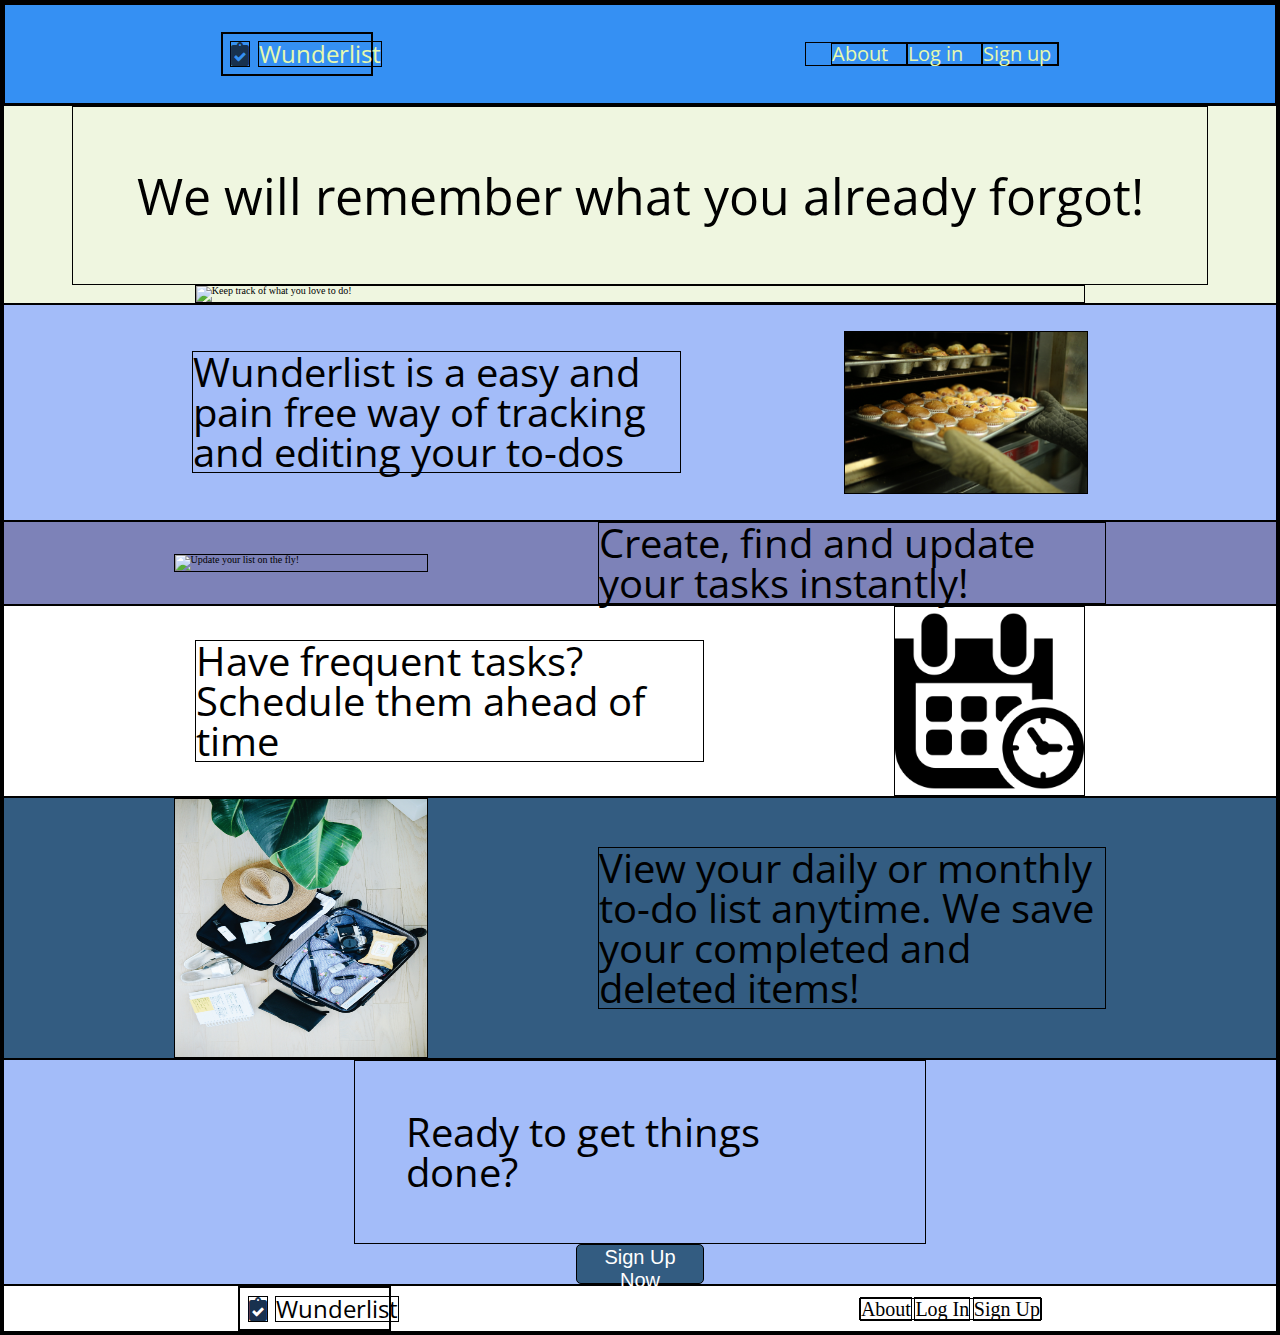
==== index.html @ e2b95564 "footer added" ====
<!doctype html>

<html lang="en">
<head>
  <meta charset="utf-8">
  <meta name="viewport" content="width=device-width, initial-scale=1.0">
  <title>Wunderlist</title>
  <link href="css/index.css" rel="stylesheet">
  <link href="https://cdnjs.cloudflare.com/ajax/libs/font-awesome/5.9.0/css/all.min.css" rel="stylesheet">
  <link href="https://fonts.googleapis.com/css?family=Nunito|Open+Sans&display=swap" rel="stylesheet">  
  <!--[if lt IE 9]>
    <script src="https://cdnjs.cloudflare.com/ajax/libs/html5shiv/3.7.3/html5shiv.js"></script>
  <![endif]-->
  </head>
<div class="container">
    <div class="sticky-nav">
        <div class="navcontainer">
            <div class="logo">
            <a href="index.html"><i class="fas fa-clipboard-check"></i><h1>Wunderlist</h1></a>
            </div>  
            <nav>
                <a href='#'>About</a>
                <a href='#'>Log in</a>
                <a href='#'>Sign up</a>
            </nav>
        </div>
    </div>
    <header>
        <h1>We will remember what you already forgot!</h1>
        <img src="img/stars.jpg" alt="Keep track of what you love to do!">
    </header>
    <section class="about">
        <h2>Wunderlist is a easy and pain free way of tracking and editing your to-dos</h2>
        <img src="img/muffins.jpg" alt="Make sure you get your activities done!">
    </section>
    <section class="info">
        <img src="img/phone.jpg" alt="Update your list on the fly!">
        <h2> Create, find and update your tasks instantly!</h2>        
    </section>
    <section class="schedule">
        <h2>Have frequent tasks? Schedule them ahead of time</h2>
        <img src='img/date-and-time.png' alt="Event coming up, schedule it.">
    </section class="display">
    <section class="display">    
        <img src="img/packing.jpg" alt="See what changes you made to your list.">
        <h2>View your daily or monthly to-do list anytime. We save your completed and deleted items! </h2>
    </section>
    <section class="sign-up">
        <h2>Ready to get things done?</h2>
        <button>Sign Up Now</button>
    </section>
    <footer>
        <div class="logo">
            <a href="index.html"><i class="fas fa-clipboard-check"></i><h1>Wunderlist</h1></a>
        </div>
        <nav>
            <a href='#'>About</a>
            <a href='#'>Log In</a>
            <a href='#'>Sign Up</a>          
        </nav>
    </footer>
</div>
---- css/index.css ----
/* http://meyerweb.com/eric/tools/css/reset/ 
   v2.0 | 20110126
   License: none (public domain)
*/
html,
body,
div,
span,
applet,
object,
iframe,
h1,
h2,
h3,
h4,
h5,
h6,
p,
blockquote,
pre,
a,
abbr,
acronym,
address,
big,
cite,
code,
del,
dfn,
em,
img,
ins,
kbd,
q,
s,
samp,
small,
strike,
strong,
sub,
sup,
tt,
var,
b,
u,
i,
center,
dl,
dt,
dd,
ol,
ul,
li,
fieldset,
form,
label,
legend,
table,
caption,
tbody,
tfoot,
thead,
tr,
th,
td,
article,
aside,
canvas,
details,
embed,
figure,
figcaption,
footer,
header,
hgroup,
menu,
nav,
output,
ruby,
section,
summary,
time,
mark,
audio,
video {
  margin: 0;
  padding: 0;
  border: 0;
  font-size: 100%;
  font: inherit;
  vertical-align: baseline;
}
/* HTML5 display-role reset for older browsers */
article,
aside,
details,
figcaption,
figure,
footer,
header,
hgroup,
menu,
nav,
section {
  display: block;
}
body {
  line-height: 1;
}
ol,
ul {
  list-style: none;
}
blockquote,
q {
  quotes: none;
}
blockquote:before,
blockquote:after,
q:before,
q:after {
  content: '';
  content: none;
}
table {
  border-collapse: collapse;
  border-spacing: 0;
}
* {
  box-sizing: border-box;
}
html {
  font-size: 62.5%;
}
.container {
  width: 100%;
  margin: 0 auto;
}
h1,
h2,
h3,
h4,
h5 {
  font-family: 'Open Sans', sans-serif;
}
* {
  border: 1px black solid !important;
}
.sticky-nav {
  position: sticky;
  top: 0;
}
.navcontainer {
  display: flex;
  justify-content: space-around;
  align-items: center;
  width: 100%;
  height: 10rem;
  background-color: #3590F3;
}
.navcontainer nav {
  display: flex;
  justify-content: flex-end;
  align-items: center;
  width: 20%;
  font-size: 2rem;
  text-decoration: none;
}
.navcontainer nav a {
  width: 30%;
  text-decoration: none;
  color: #E6F9AF;
  font-family: 'Open Sans', sans-serif;
}
.navcontainer .logo {
  width: 12%;
}
.navcontainer .logo h1 {
  font-size: x-large;
  color: #E6F9AF;
}
.navcontainer .logo a {
  text-decoration: none;
  display: flex;
  justify-content: space-evenly;
  align-items: center;
  font-family: 'Open Sans', sans-serif;
}
.navcontainer .logo i {
  color: #18314F;
  margin: 5%;
  font-size: x-large;
}
footer {
  display: flex;
  justify-content: space-around;
  align-items: center;
}
footer a {
  font-size: 2rem;
  text-decoration: none;
  color: black;
}
footer .logo {
  width: 12%;
}
footer .logo h1 {
  font-size: x-large;
  color: black;
}
footer .logo a {
  text-decoration: none;
  display: flex;
  justify-content: space-evenly;
  align-items: center;
  font-family: 'Open Sans', sans-serif;
}
footer .logo i {
  color: #18314F;
  margin: 5%;
  font-size: x-large;
}
header {
  display: flex;
  flex-direction: column;
  align-items: center;
  background-color: #EFF6E0;
}
header h1 {
  font-size: 5rem;
  padding: 5%;
  color: black;
  font-family: 'Open Sans', sans-serif;
}
header img {
  width: 70%;
}
.about {
  display: flex;
  justify-content: space-evenly;
  align-items: center;
  background-color: #A3BCF9;
  padding: 2%;
}
.about img {
  width: 20%;
}
.about h2 {
  font-size: 4rem;
  width: 40%;
}
.info {
  display: flex;
  justify-content: space-evenly;
  align-items: center;
  background-color: #7D82B8;
}
.info img {
  width: 20%;
}
.info h2 {
  font-size: 4rem;
  width: 40%;
}
.schedule {
  display: flex;
  justify-content: space-evenly;
  align-items: center;
}
.schedule img {
  width: 15%;
}
.schedule h2 {
  font-size: 4rem;
  width: 40%;
}
.display {
  display: flex;
  justify-content: space-evenly;
  align-items: center;
  background-color: #335C81;
}
.display img {
  width: 20%;
  height: 26rem;
}
.display h2 {
  font-size: 4rem;
  width: 40%;
}
.sign-up {
  display: flex;
  flex-direction: column;
  align-items: center;
  background-color: #A3BCF9;
}
.sign-up h2 {
  font-size: 4rem;
  width: 45%;
  padding: 4%;
}
.sign-up button {
  background-color: #335C81;
  width: 10%;
  color: white;
  font-size: 2rem;
  border-radius: 5px;
  height: 4rem;
}
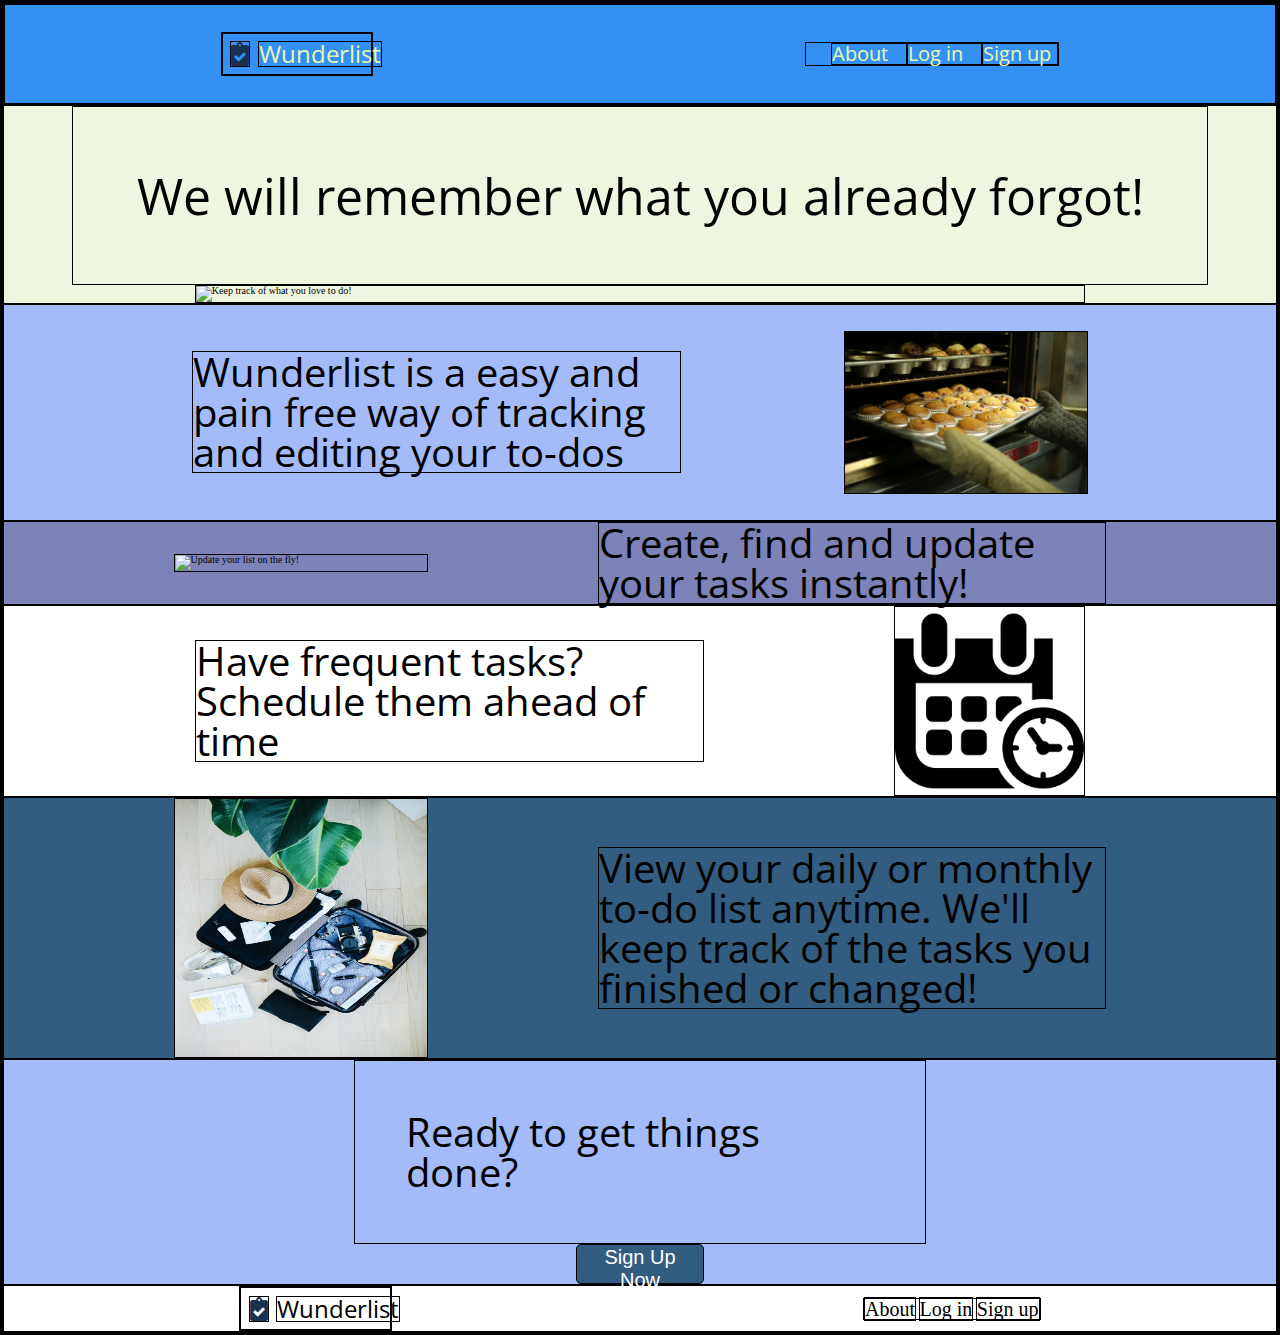
==== commit 602deb78: "about page team member images and descriptions added" ====
--- a/index.html
+++ b/index.html
@@ -43,7 +43,7 @@
     </section class="display">
     <section class="display">    
         <img src="img/packing.jpg" alt="See what changes you made to your list.">
-        <h2>View your daily or monthly to-do list anytime. We save your completed and deleted items! </h2>
+        <h2>View your daily or monthly to-do list anytime. We'll keep track of the tasks you finished or changed! </h2>
     </section>
     <section class="sign-up">
         <h2>Ready to get things done?</h2>
@@ -55,8 +55,8 @@
         </div>
         <nav>
             <a href='#'>About</a>
-            <a href='#'>Log In</a>
-            <a href='#'>Sign Up</a>          
+            <a href='#'>Log in</a>
+            <a href='#'>Sign up</a>          
         </nav>
     </footer>
 </div>
--- a/css/index.css
+++ b/css/index.css
@@ -143,6 +143,9 @@
 h5 {
   font-family: 'Open Sans', sans-serif;
 }
+p {
+  font-family: 'Nunito', sans-serif;
+}
 * {
   border: 1px black solid !important;
 }
@@ -307,3 +310,47 @@
   border-radius: 5px;
   height: 4rem;
 }
+.about-header {
+  display: flex;
+  justify-content: space-evenly;
+  align-items: center;
+}
+.about-header .about-info h1 {
+  font-size: 6rem;
+}
+.about-header .about-info p {
+  font-size: 4rem;
+}
+.about-header img {
+  width: 30%;
+  height: 30rem;
+}
+.mission {
+  background-color: #335C81;
+}
+.mission p {
+  color: white;
+  font-size: 4rem;
+}
+.team {
+  background-color: #A3BCF9;
+  display: flex;
+  justify-content: space-evenly;
+  align-items: flex-start;
+  width: 100%;
+}
+.team .box {
+  display: flex;
+  flex-direction: column;
+  align-items: center;
+}
+.team .box img {
+  width: 50%;
+  border-radius: 30rem;
+}
+.team .box h3 {
+  font-size: 2rem;
+}
+.team .box p {
+  font-size: 1.5rem;
+}
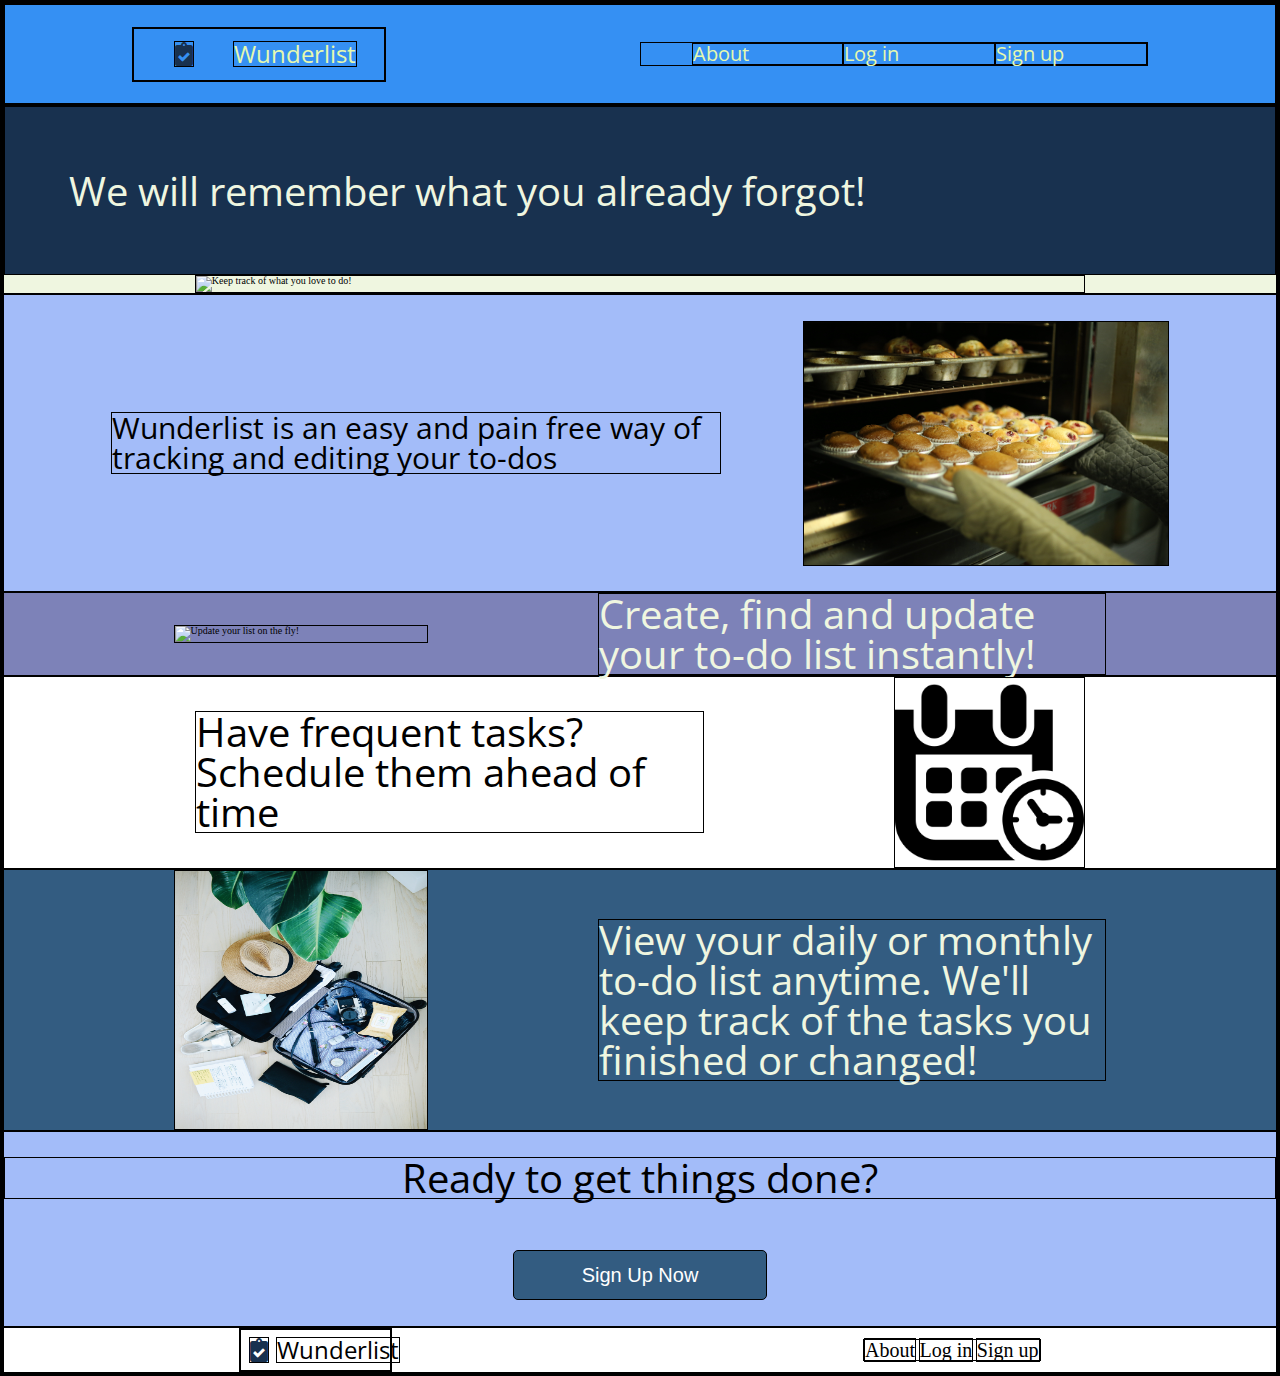
==== commit 18f307e5: "responsiveness for home-page added" ====
--- a/index.html
+++ b/index.html
@@ -19,23 +19,23 @@
             <a href="index.html"><i class="fas fa-clipboard-check"></i><h1>Wunderlist</h1></a>
             </div>  
             <nav>
-                <a href='#'>About</a>
+                <a href='about.html'>About</a>
                 <a href='#'>Log in</a>
                 <a href='#'>Sign up</a>
             </nav>
         </div>
     </div>
     <header>
-        <h1>We will remember what you already forgot!</h1>
-        <img src="img/stars.jpg" alt="Keep track of what you love to do!">
+            <h1>We will remember what you already forgot!</h1>
+            <img src="img/stars.jpg" alt="Keep track of what you love to do!">
     </header>
     <section class="about">
-        <h2>Wunderlist is a easy and pain free way of tracking and editing your to-dos</h2>
+        <h2>Wunderlist is an easy and pain free way of tracking and editing your to-dos</h2>
         <img src="img/muffins.jpg" alt="Make sure you get your activities done!">
     </section>
     <section class="info">
         <img src="img/phone.jpg" alt="Update your list on the fly!">
-        <h2> Create, find and update your tasks instantly!</h2>        
+        <h2> Create, find and update your to-do list instantly!</h2>        
     </section>
     <section class="schedule">
         <h2>Have frequent tasks? Schedule them ahead of time</h2>
@@ -54,7 +54,7 @@
             <a href="index.html"><i class="fas fa-clipboard-check"></i><h1>Wunderlist</h1></a>
         </div>
         <nav>
-            <a href='#'>About</a>
+            <a href='about.html'>About</a>
             <a href='#'>Log in</a>
             <a href='#'>Sign up</a>          
         </nav>
--- a/css/index.css
+++ b/css/index.css
@@ -161,13 +161,25 @@
   height: 10rem;
   background-color: #3590F3;
 }
+@media (max-width: 600px) {
+  .navcontainer {
+    display: flex;
+    flex-direction: column;
+    align-items: center;
+  }
+}
 .navcontainer nav {
   display: flex;
   justify-content: flex-end;
   align-items: center;
-  width: 20%;
+  width: 40%;
   font-size: 2rem;
   text-decoration: none;
+}
+@media (max-width: 600px) {
+  .navcontainer nav {
+    width: 100%;
+  }
 }
 .navcontainer nav a {
   width: 30%;
@@ -176,7 +188,12 @@
   font-family: 'Open Sans', sans-serif;
 }
 .navcontainer .logo {
-  width: 12%;
+  width: 20%;
+}
+@media (max-width: 600px) {
+  .navcontainer .logo {
+    width: 50%;
+  }
 }
 .navcontainer .logo h1 {
   font-size: x-large;
@@ -230,10 +247,17 @@
   background-color: #EFF6E0;
 }
 header h1 {
-  font-size: 5rem;
+  background-color: #18314F;
+  width: 100%;
+  font-size: 4rem;
   padding: 5%;
-  color: black;
+  color: #EFF6E0;
   font-family: 'Open Sans', sans-serif;
+}
+@media (max-width: 600px) {
+  header h1 {
+    font-size: 2rem;
+  }
 }
 header img {
   width: 70%;
@@ -245,52 +269,126 @@
   background-color: #A3BCF9;
   padding: 2%;
 }
+@media (max-width: 600px) {
+  .about {
+    display: flex;
+    flex-direction: column;
+    align-items: center;
+  }
+}
 .about img {
-  width: 20%;
+  width: 30%;
+}
+@media (max-width: 600px) {
+  .about img {
+    width: 70%;
+  }
 }
 .about h2 {
-  font-size: 4rem;
-  width: 40%;
+  font-size: 3rem;
+  width: 50%;
+}
+@media (max-width: 600px) {
+  .about h2 {
+    font-size: 2rem;
+    width: 80%;
+  }
 }
 .info {
   display: flex;
   justify-content: space-evenly;
   align-items: center;
   background-color: #7D82B8;
+}
+@media (max-width: 600px) {
+  .info {
+    display: flex;
+    flex-direction: column-reverse;
+    align-items: center;
+  }
 }
 .info img {
   width: 20%;
 }
+@media (max-width: 600px) {
+  .info img {
+    width: 70%;
+  }
+}
 .info h2 {
+  color: #EFF6E0;
   font-size: 4rem;
   width: 40%;
 }
+@media (max-width: 600px) {
+  .info h2 {
+    font-size: 2rem;
+    width: 80%;
+  }
+}
 .schedule {
   display: flex;
   justify-content: space-evenly;
   align-items: center;
+}
+@media (max-width: 600px) {
+  .schedule {
+    display: flex;
+    flex-direction: column;
+    align-items: center;
+  }
 }
 .schedule img {
   width: 15%;
 }
+@media (max-width: 600px) {
+  .schedule img {
+    width: 70%;
+  }
+}
 .schedule h2 {
   font-size: 4rem;
   width: 40%;
 }
+@media (max-width: 600px) {
+  .schedule h2 {
+    font-size: 2rem;
+    width: 80%;
+  }
+}
 .display {
   display: flex;
   justify-content: space-evenly;
   align-items: center;
   background-color: #335C81;
+}
+@media (max-width: 600px) {
+  .display {
+    display: flex;
+    flex-direction: column-reverse;
+    align-items: center;
+  }
 }
 .display img {
   width: 20%;
   height: 26rem;
 }
+@media (max-width: 600px) {
+  .display img {
+    width: 70%;
+  }
+}
 .display h2 {
+  color: #EFF6E0;
   font-size: 4rem;
   width: 40%;
 }
+@media (max-width: 600px) {
+  .display h2 {
+    font-size: 2rem;
+    width: 80%;
+  }
+}
 .sign-up {
   display: flex;
   flex-direction: column;
@@ -298,21 +396,46 @@
   background-color: #A3BCF9;
 }
 .sign-up h2 {
-  font-size: 4rem;
-  width: 45%;
-  padding: 4%;
+  margin: 2%;
+  display: flex;
+  justify-content: center;
+  align-items: center;
+  font-size: 4rem;
+  width: 100%;
+}
+@media (max-width: 600px) {
+  .sign-up h2 {
+    font-size: 3rem;
+  }
 }
 .sign-up button {
+  margin: 2%;
   background-color: #335C81;
-  width: 10%;
+  width: 20%;
   color: white;
   font-size: 2rem;
   border-radius: 5px;
-  height: 4rem;
+  height: 5rem;
+}
+@media (max-width: 600px) {
+  .sign-up button {
+    background-color: #335C81;
+    width: 30%;
+    color: white;
+    font-size: 2rem;
+    border-radius: 5px;
+    height: 5rem;
+  }
 }
 .about-header {
   display: flex;
-  justify-content: space-evenly;
+  flex-direction: column;
+  align-items: center;
+  height: 50rem;
+}
+.about-header .about-info {
+  display: flex;
+  flex-direction: column;
   align-items: center;
 }
 .about-header .about-info h1 {
@@ -322,8 +445,8 @@
   font-size: 4rem;
 }
 .about-header img {
-  width: 30%;
-  height: 30rem;
+  width: 80%;
+  height: 70%;
 }
 .mission {
   background-color: #335C81;
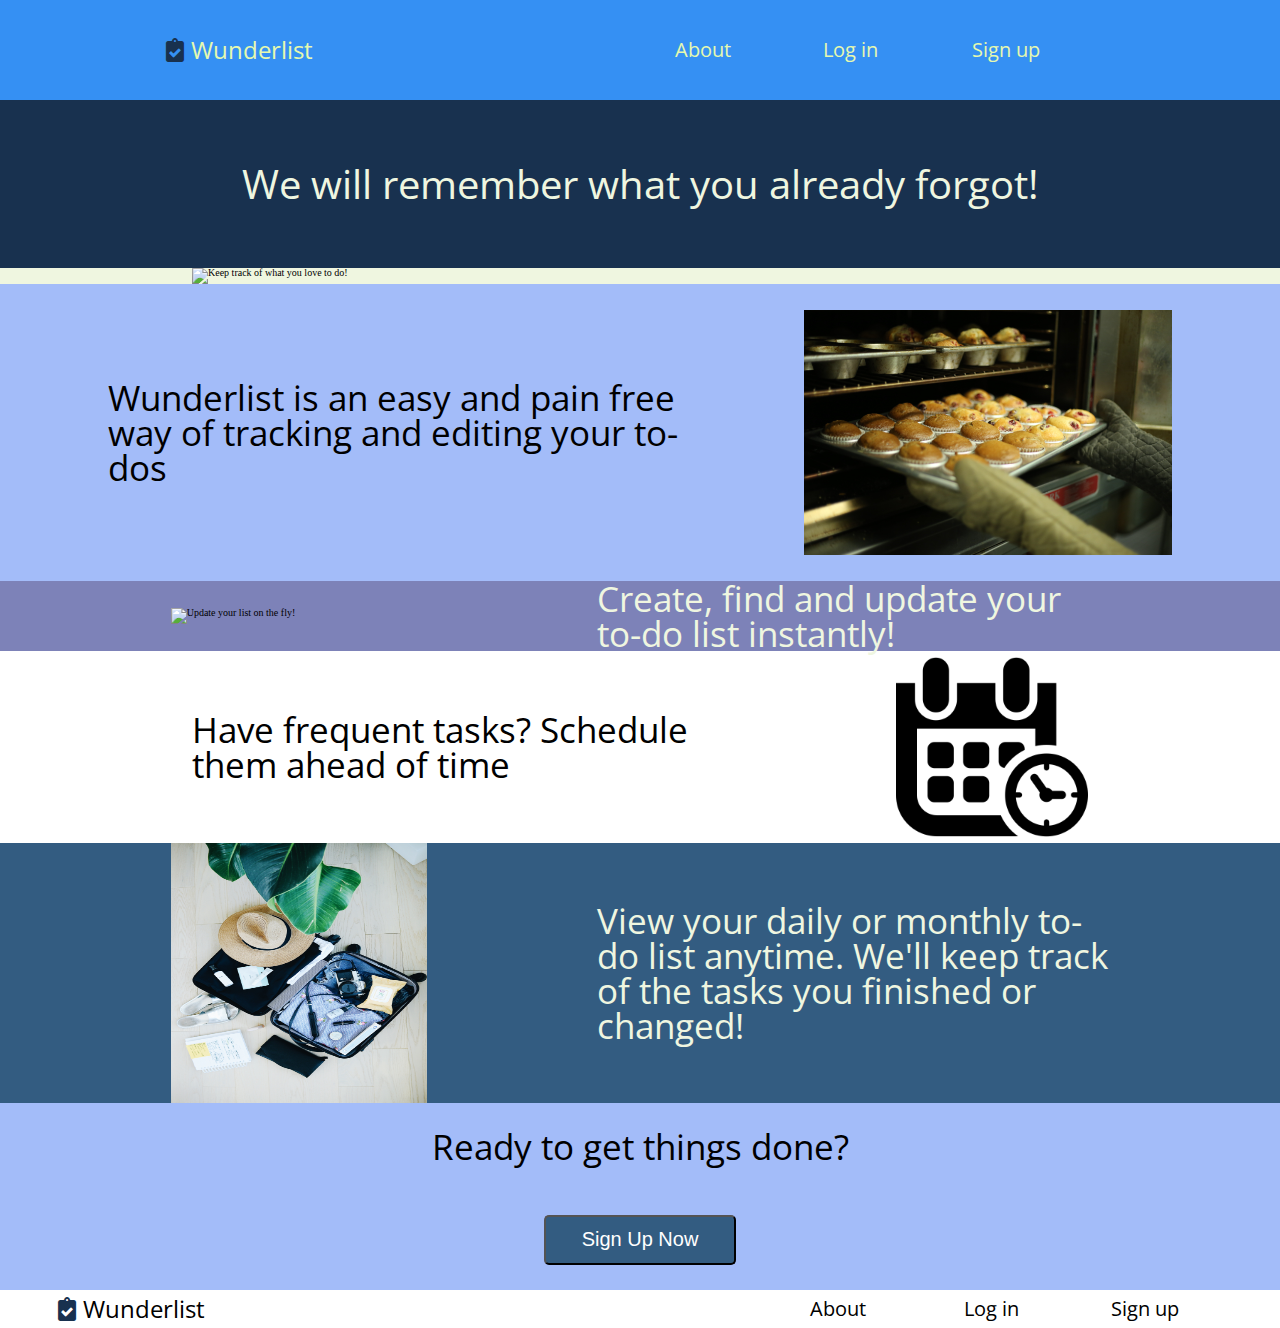
==== commit e9a34379: "responsiveness added to about page and additional styling to home page" ====
--- a/index.html
+++ b/index.html
@@ -26,9 +26,11 @@
         </div>
     </div>
     <header>
+        <div class="title">
             <h1>We will remember what you already forgot!</h1>
+        </div>
             <img src="img/stars.jpg" alt="Keep track of what you love to do!">
-    </header>
+        </header>
     <section class="about">
         <h2>Wunderlist is an easy and pain free way of tracking and editing your to-dos</h2>
         <img src="img/muffins.jpg" alt="Make sure you get your activities done!">
--- a/css/index.css
+++ b/css/index.css
@@ -146,9 +146,6 @@
 p {
   font-family: 'Nunito', sans-serif;
 }
-* {
-  border: 1px black solid !important;
-}
 .sticky-nav {
   position: sticky;
   top: 0;
@@ -182,17 +179,17 @@
   }
 }
 .navcontainer nav a {
-  width: 30%;
+  width: 29%;
   text-decoration: none;
   color: #E6F9AF;
   font-family: 'Open Sans', sans-serif;
 }
 .navcontainer .logo {
-  width: 20%;
+  width: 10%;
 }
 @media (max-width: 600px) {
   .navcontainer .logo {
-    width: 50%;
+    width: 30%;
   }
 }
 .navcontainer .logo h1 {
@@ -213,49 +210,78 @@
 }
 footer {
   display: flex;
-  justify-content: space-around;
-  align-items: center;
-}
-footer a {
+  justify-content: center;
+  align-items: center;
+}
+@media (max-width: 600px) {
+  footer {
+    display: flex;
+    flex-direction: column-reverse;
+    align-items: center;
+  }
+}
+footer nav {
+  width: 80%;
+  display: flex;
+  justify-content: flex-end;
+  align-items: center;
+}
+@media (max-width: 600px) {
+  footer nav {
+    display: flex;
+    justify-content: space-evenly;
+    align-items: center;
+    width: 100%;
+  }
+}
+footer nav a {
   font-size: 2rem;
   text-decoration: none;
   color: black;
-}
-footer .logo {
-  width: 12%;
-}
-footer .logo h1 {
+  width: 15%;
+}
+@media (max-width: 600px) {
+  footer nav a {
+    width: 30%;
+  }
+}
+footer a {
+  display: flex;
+  justify-content: center;
+  align-items: center;
+  text-decoration: none;
+  font-family: 'Open Sans', sans-serif;
+}
+footer a i {
+  color: #18314F;
+  font-size: x-large;
+  margin: 5%;
+}
+footer a h1 {
   font-size: x-large;
   color: black;
 }
-footer .logo a {
-  text-decoration: none;
-  display: flex;
-  justify-content: space-evenly;
-  align-items: center;
-  font-family: 'Open Sans', sans-serif;
-}
-footer .logo i {
-  color: #18314F;
-  margin: 5%;
-  font-size: x-large;
-}
 header {
   display: flex;
   flex-direction: column;
   align-items: center;
   background-color: #EFF6E0;
 }
-header h1 {
+header .title {
+  width: 100%;
+  display: flex;
+  justify-content: center;
+  align-items: center;
   background-color: #18314F;
-  width: 100%;
+}
+header .title h1 {
   font-size: 4rem;
   padding: 5%;
   color: #EFF6E0;
   font-family: 'Open Sans', sans-serif;
 }
 @media (max-width: 600px) {
-  header h1 {
+  header .title h1 {
     font-size: 2rem;
   }
 }
@@ -285,7 +311,7 @@
   }
 }
 .about h2 {
-  font-size: 3rem;
+  font-size: 3.5rem;
   width: 50%;
 }
 @media (max-width: 600px) {
@@ -317,7 +343,7 @@
 }
 .info h2 {
   color: #EFF6E0;
-  font-size: 4rem;
+  font-size: 3.5rem;
   width: 40%;
 }
 @media (max-width: 600px) {
@@ -347,7 +373,7 @@
   }
 }
 .schedule h2 {
-  font-size: 4rem;
+  font-size: 3.5rem;
   width: 40%;
 }
 @media (max-width: 600px) {
@@ -380,7 +406,7 @@
 }
 .display h2 {
   color: #EFF6E0;
-  font-size: 4rem;
+  font-size: 3.5rem;
   width: 40%;
 }
 @media (max-width: 600px) {
@@ -400,7 +426,7 @@
   display: flex;
   justify-content: center;
   align-items: center;
-  font-size: 4rem;
+  font-size: 3.5rem;
   width: 100%;
 }
 @media (max-width: 600px) {
@@ -411,7 +437,7 @@
 .sign-up button {
   margin: 2%;
   background-color: #335C81;
-  width: 20%;
+  width: 15%;
   color: white;
   font-size: 2rem;
   border-radius: 5px;
@@ -420,7 +446,7 @@
 @media (max-width: 600px) {
   .sign-up button {
     background-color: #335C81;
-    width: 30%;
+    width: 50%;
     color: white;
     font-size: 2rem;
     border-radius: 5px;
@@ -437,23 +463,45 @@
   display: flex;
   flex-direction: column;
   align-items: center;
+  padding: 2%;
 }
 .about-header .about-info h1 {
-  font-size: 6rem;
+  font-size: 5rem;
+}
+@media (max-width: 600px) {
+  .about-header .about-info h1 {
+    font-size: 4rem;
+  }
 }
 .about-header .about-info p {
   font-size: 4rem;
 }
+@media (max-width: 600px) {
+  .about-header .about-info p {
+    font-size: 3rem;
+  }
+}
 .about-header img {
-  width: 80%;
-  height: 70%;
+  width: 60%;
+  height: 65%;
+}
+@media (max-width: 600px) {
+  .about-header img {
+    width: 100%;
+  }
 }
 .mission {
   background-color: #335C81;
 }
 .mission p {
+  padding: 3%;
   color: white;
-  font-size: 4rem;
+  font-size: 3rem;
+}
+@media (max-width: 600px) {
+  .mission p {
+    font-size: 2.5rem;
+  }
 }
 .team {
   background-color: #A3BCF9;
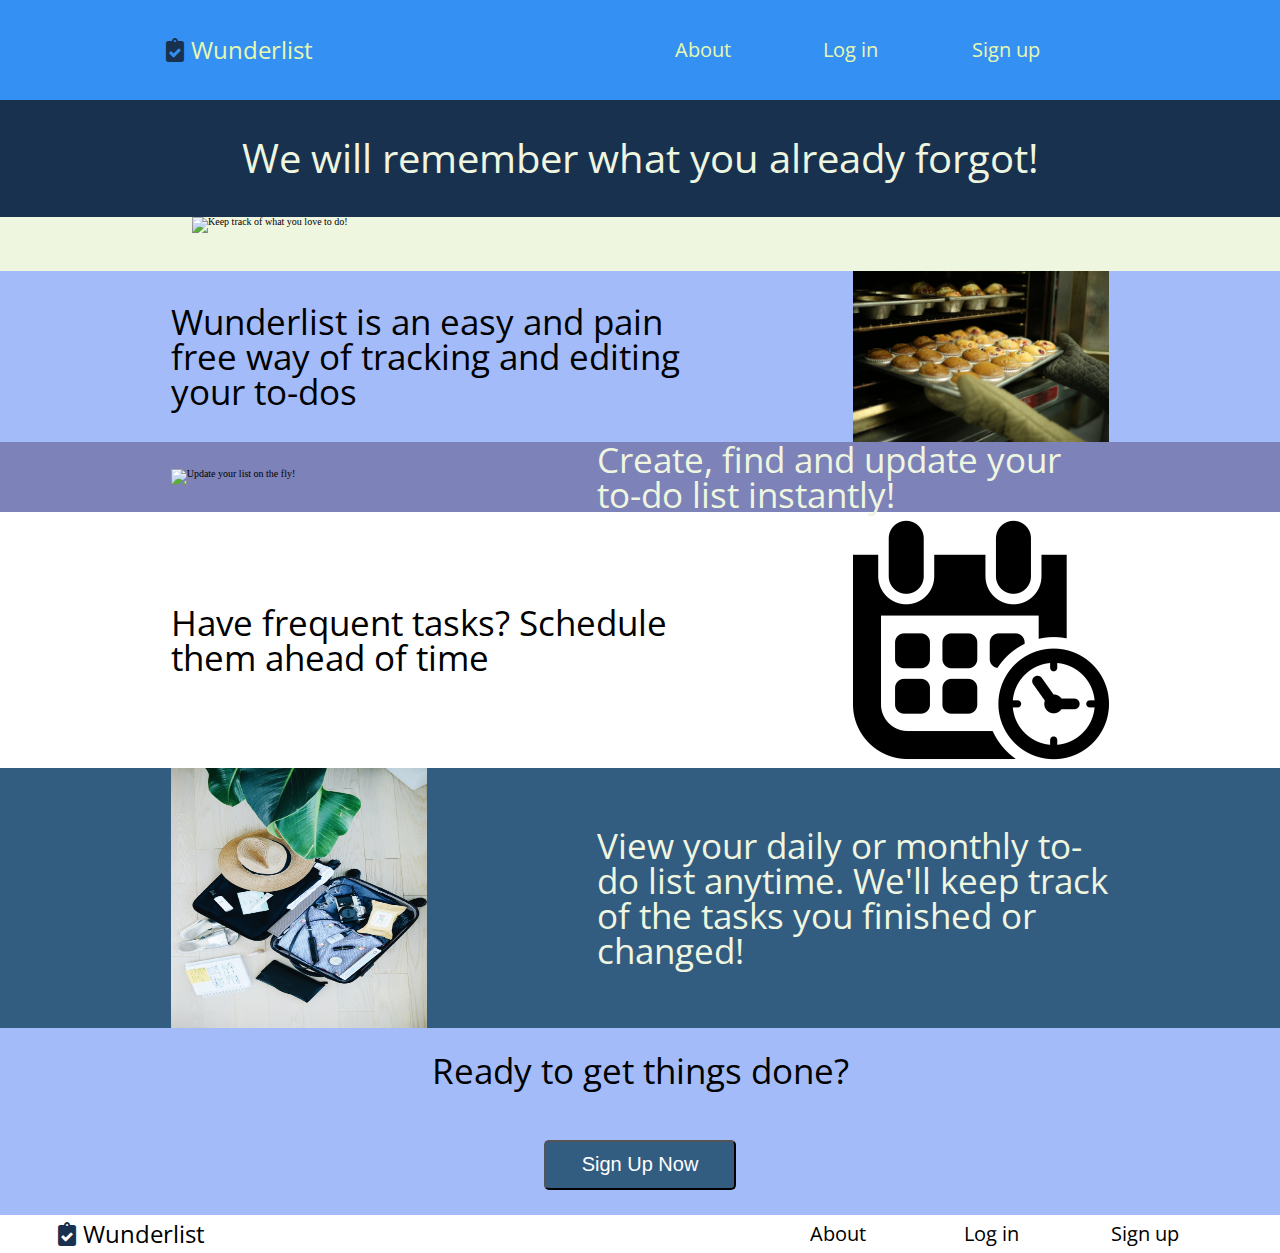
==== commit 31c1bccd: "hover styling added for navigation and footer,and  minor layout changes" ====
--- a/index.html
+++ b/index.html
@@ -49,7 +49,7 @@
     </section>
     <section class="sign-up">
         <h2>Ready to get things done?</h2>
-        <button>Sign Up Now</button>
+        <button onclick="location.href='https://google.com';" value="Go to Google">Sign Up Now</button>
     </section>
     <footer>
         <div class="logo">
--- a/css/index.css
+++ b/css/index.css
@@ -184,6 +184,9 @@
   color: #E6F9AF;
   font-family: 'Open Sans', sans-serif;
 }
+.navcontainer nav a:hover {
+  color: #18314F;
+}
 .navcontainer .logo {
   width: 10%;
 }
@@ -240,6 +243,9 @@
   color: black;
   width: 15%;
 }
+footer nav a:hover {
+  color: #3590F3;
+}
 @media (max-width: 600px) {
   footer nav a {
     width: 30%;
@@ -276,7 +282,7 @@
 }
 header .title h1 {
   font-size: 4rem;
-  padding: 5%;
+  padding: 3%;
   color: #EFF6E0;
   font-family: 'Open Sans', sans-serif;
 }
@@ -286,6 +292,7 @@
   }
 }
 header img {
+  margin-bottom: 3%;
   width: 70%;
 }
 .about {
@@ -293,7 +300,6 @@
   justify-content: space-evenly;
   align-items: center;
   background-color: #A3BCF9;
-  padding: 2%;
 }
 @media (max-width: 600px) {
   .about {
@@ -303,16 +309,16 @@
   }
 }
 .about img {
-  width: 30%;
+  width: 20%;
 }
 @media (max-width: 600px) {
   .about img {
-    width: 70%;
+    width: 60%;
   }
 }
 .about h2 {
   font-size: 3.5rem;
-  width: 50%;
+  width: 40%;
 }
 @media (max-width: 600px) {
   .about h2 {
@@ -365,7 +371,7 @@
   }
 }
 .schedule img {
-  width: 15%;
+  width: 20%;
 }
 @media (max-width: 600px) {
   .schedule img {
@@ -443,6 +449,9 @@
   border-radius: 5px;
   height: 5rem;
 }
+.sign-up button:hover {
+  background-color: #4176a6;
+}
 @media (max-width: 600px) {
   .sign-up button {
     background-color: #335C81;
@@ -452,6 +461,9 @@
     border-radius: 5px;
     height: 5rem;
   }
+  .sign-up button:hover {
+    background-color: #4176a6;
+  }
 }
 .about-header {
   display: flex;
@@ -467,6 +479,7 @@
 }
 .about-header .about-info h1 {
   font-size: 5rem;
+  padding: 2%;
 }
 @media (max-width: 600px) {
   .about-header .about-info h1 {
@@ -484,6 +497,7 @@
 .about-header img {
   width: 60%;
   height: 65%;
+  padding-bottom: 2%;
 }
 @media (max-width: 600px) {
   .about-header img {
@@ -492,8 +506,12 @@
 }
 .mission {
   background-color: #335C81;
+  display: flex;
+  justify-content: center;
+  align-items: center;
 }
 .mission p {
+  width: 80%;
   padding: 3%;
   color: white;
   font-size: 3rem;
@@ -514,13 +532,16 @@
   display: flex;
   flex-direction: column;
   align-items: center;
+  padding: 2%;
 }
 .team .box img {
   width: 50%;
   border-radius: 30rem;
+  padding: 2%;
 }
 .team .box h3 {
   font-size: 2rem;
+  padding: 1%;
 }
 .team .box p {
   font-size: 1.5rem;
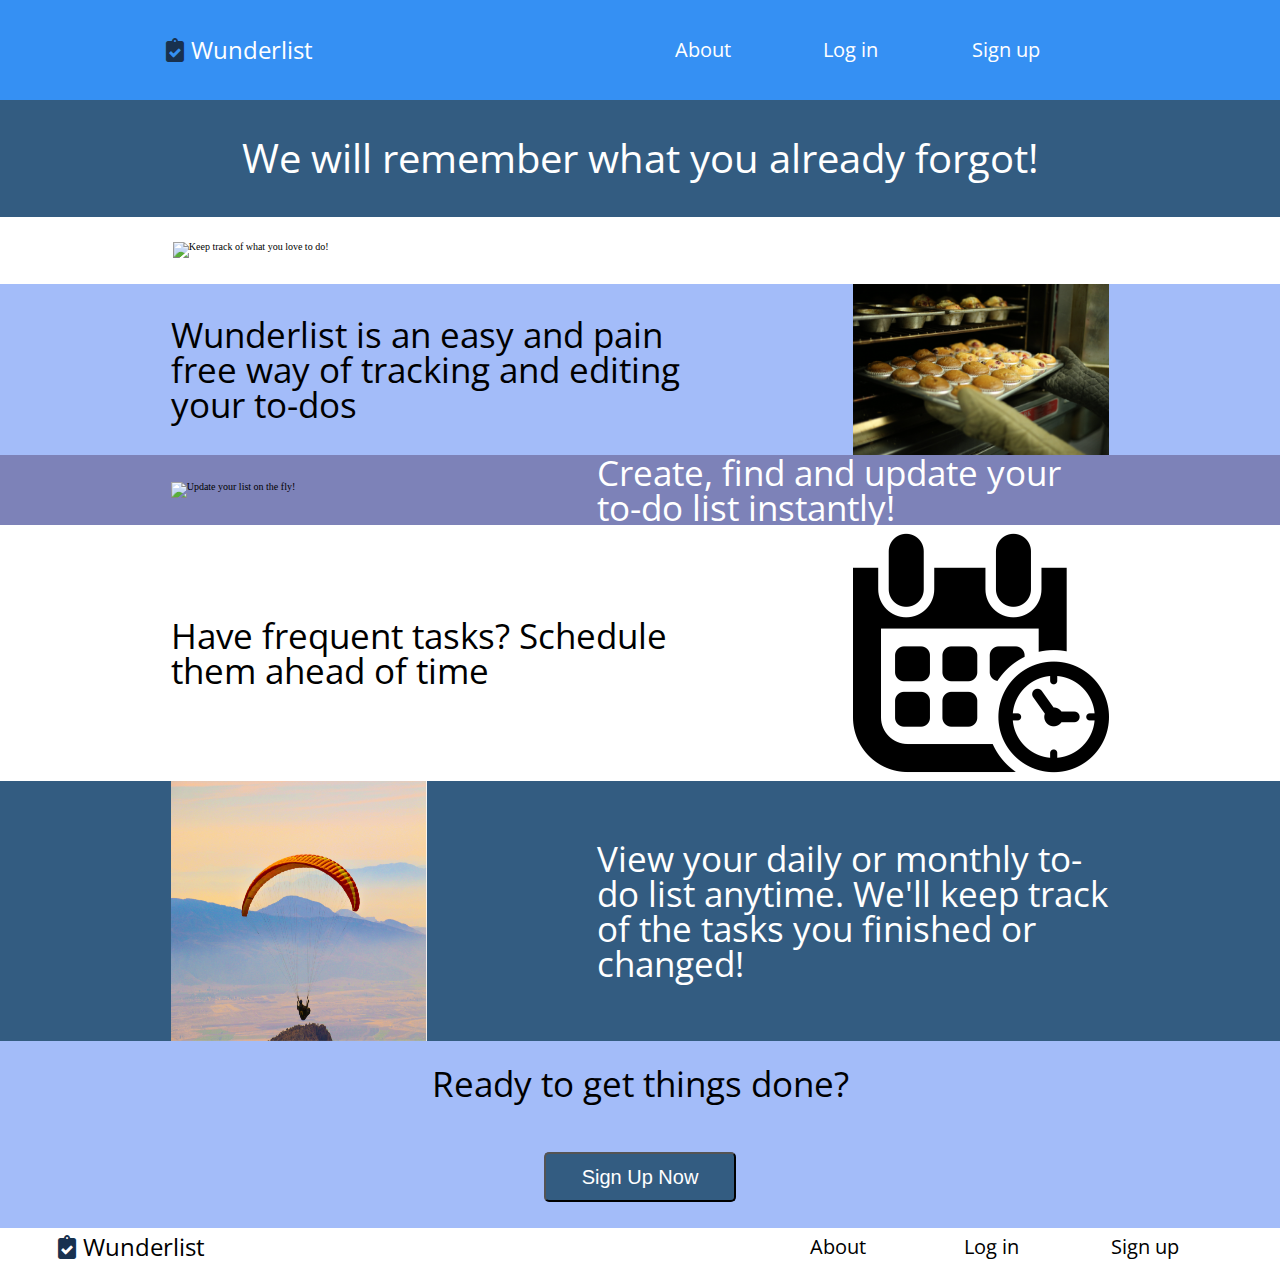
==== commit 8ae38047: "minor styling changes and img swap" ====
--- a/index.html
+++ b/index.html
@@ -44,7 +44,7 @@
         <img src='img/date-and-time.png' alt="Event coming up, schedule it.">
     </section class="display">
     <section class="display">    
-        <img src="img/packing.jpg" alt="See what changes you made to your list.">
+        <img src="img/paragliding.jpg" alt="See what changes you made to your list.">
         <h2>View your daily or monthly to-do list anytime. We'll keep track of the tasks you finished or changed! </h2>
     </section>
     <section class="sign-up">
--- a/css/index.css
+++ b/css/index.css
@@ -181,7 +181,7 @@
 .navcontainer nav a {
   width: 29%;
   text-decoration: none;
-  color: #E6F9AF;
+  color: white;
   font-family: 'Open Sans', sans-serif;
 }
 .navcontainer nav a:hover {
@@ -197,7 +197,7 @@
 }
 .navcontainer .logo h1 {
   font-size: x-large;
-  color: #E6F9AF;
+  color: white;
 }
 .navcontainer .logo a {
   text-decoration: none;
@@ -271,19 +271,20 @@
   display: flex;
   flex-direction: column;
   align-items: center;
-  background-color: #EFF6E0;
+  background-color: white;
+  height: 20%;
 }
 header .title {
   width: 100%;
   display: flex;
   justify-content: center;
   align-items: center;
-  background-color: #18314F;
+  background-color: #335C81;
 }
 header .title h1 {
   font-size: 4rem;
   padding: 3%;
-  color: #EFF6E0;
+  color: white;
   font-family: 'Open Sans', sans-serif;
 }
 @media (max-width: 600px) {
@@ -292,8 +293,9 @@
   }
 }
 header img {
-  margin-bottom: 3%;
-  width: 70%;
+  height: 10%;
+  margin: 2% 0;
+  width: 73%;
 }
 .about {
   display: flex;
@@ -348,7 +350,7 @@
   }
 }
 .info h2 {
-  color: #EFF6E0;
+  color: white;
   font-size: 3.5rem;
   width: 40%;
 }
@@ -411,7 +413,7 @@
   }
 }
 .display h2 {
-  color: #EFF6E0;
+  color: white;
   font-size: 3.5rem;
   width: 40%;
 }
@@ -495,9 +497,9 @@
   }
 }
 .about-header img {
-  width: 60%;
-  height: 65%;
-  padding-bottom: 2%;
+  width: 70%;
+  height: 70%;
+  padding-bottom: 4%;
 }
 @media (max-width: 600px) {
   .about-header img {
@@ -527,6 +529,11 @@
   justify-content: space-evenly;
   align-items: flex-start;
   width: 100%;
+}
+@media (max-width: 600px) {
+  .team {
+    display: inline-block;
+  }
 }
 .team .box {
   display: flex;
